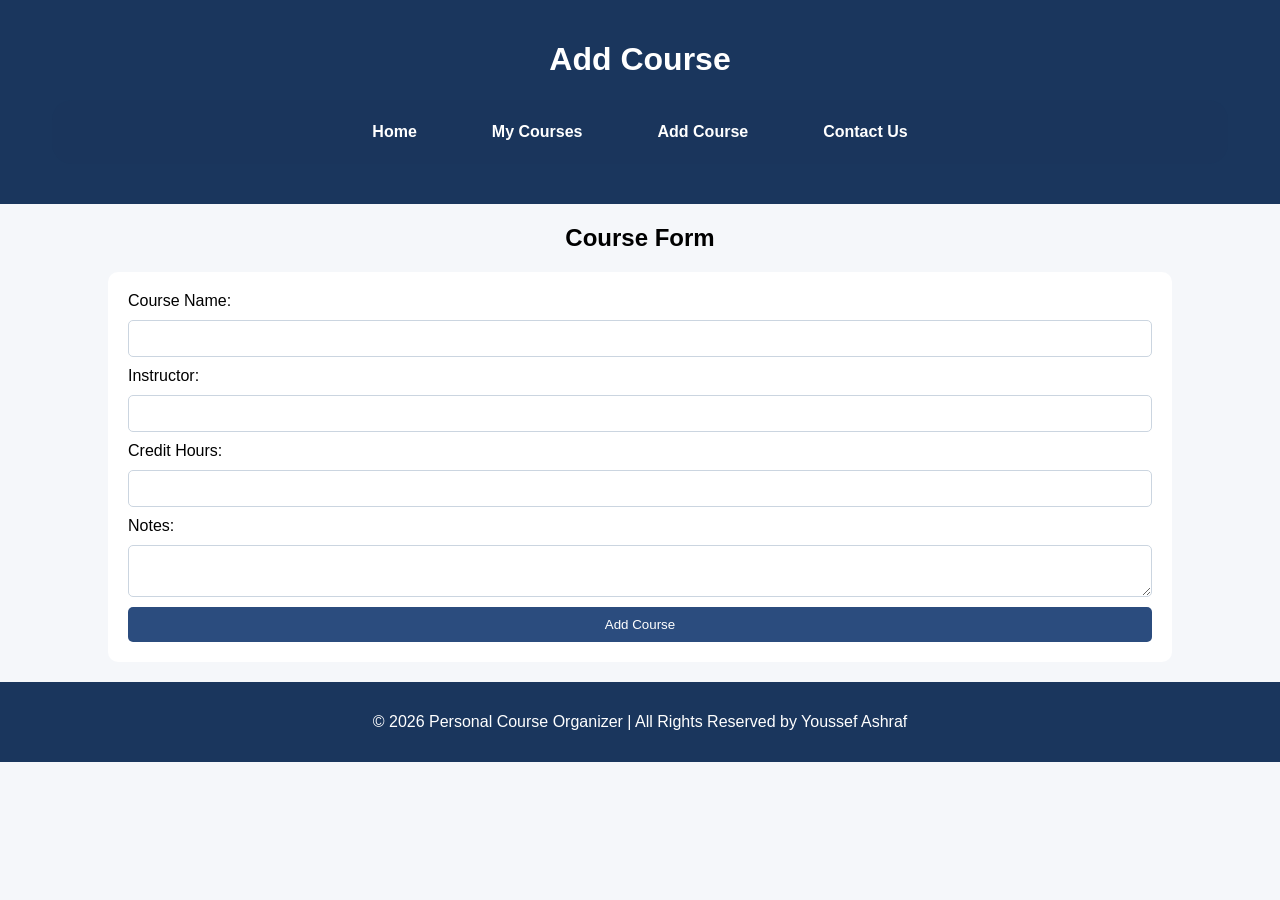
==== add_course.html @ 226c3c68 "Add files via upload" ====
<!DOCTYPE html>
<html lang="en">
<head>
    <meta charset="UTF-8">
    <meta name="viewport" content="width=device-width, initial-scale=1.0">
    <title>Add Course</title>
    <link rel="stylesheet" href="add_course.css">
</head>
<body>
    <header>
        <h1>Add Course</h1>
        <nav>
            <a href="index.html">Home</a>
            <a href="my_courses.html">My Courses</a>
            <a href="add_course.html">Add Course</a>
            <a href="contact_us.html">Contact Us</a>
        </nav>
    </header>

    <main>
        <section>
            <h2 align="center">Course Form</h2>
            <form>
                <label>Course Name:</label>
                <input type="text" required>

                <label>Instructor:</label>
                <input type="text" required>

                <label>Credit Hours:</label>
                <input type="number" required>

                <label>Notes:</label>
                <textarea></textarea>

                <button type="submit">Add Course</button>
            </form>
        </section>
    </main>

    <footer>
        <p>&copy; 2026 Personal Course Organizer | All Rights Reserved by Youssef Ashraf</p>
    </footer>
</body>
</html>
---- add_course.css ----
body{margin:0;font-family:Arial;background:#f5f7fa}
header{background:#1A365D;color:#fff;text-align:center;padding:20px}
nav {
    background: rgba(26, 54, 93, 0.90);
    padding: 15px 30px;
    border-radius: 20px;
    width: 90%;
    margin: 20px auto;
    display: flex;
    justify-content: center;
    align-items: center;
    gap: 15px;
}
nav a {
    color: white;
    margin: 0 15px;
    text-decoration: none;
    font-weight: 600;
    transition: 0.3s ease;
    padding: 8px 15px;
    border-radius: 12px;
}
nav a:hover {
    background: #537db9;
    color: #fff;
    transform: translateY(-2px);
}
form{width:80%;margin:20px auto;display:flex;flex-direction:column;gap:10px;background:#fff;padding:20px;border-radius:10px}
input,textarea{padding:10px;border:1px solid #CBD5E0;border-radius:5px}
button{background:#2B4C7E;color:#fff;padding:10px;border:none;border-radius:5px;cursor:pointer}
button:hover{background:#1A365D}
footer{background:#1A365D;color:#fff;text-align:center;padding:15px;margin-top:20px}
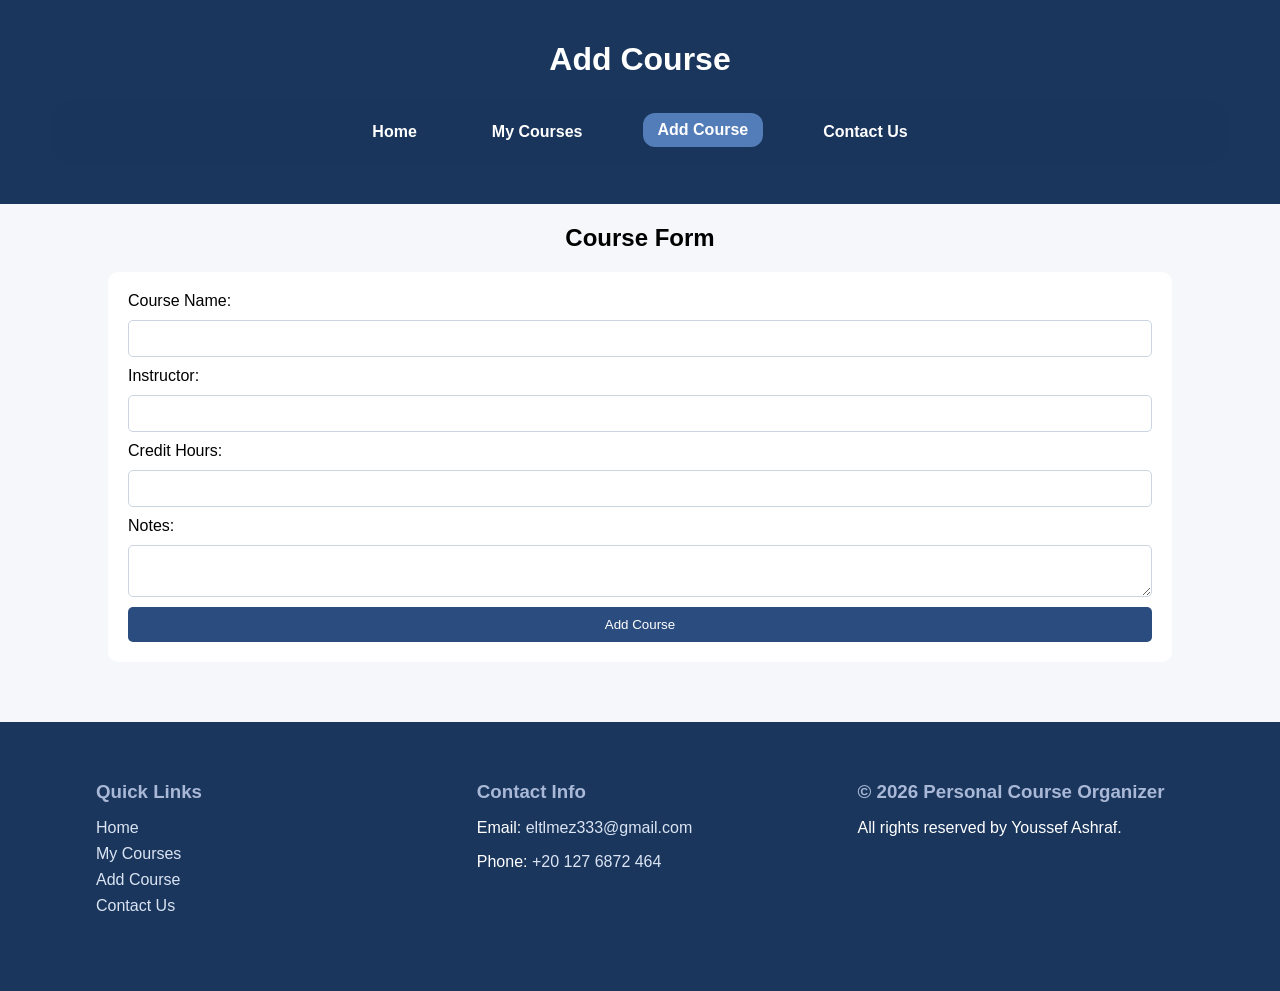
==== commit 1cd408ac: "New version" ====
--- a/add_course.html
+++ b/add_course.html
@@ -1,45 +1,70 @@
-<!DOCTYPE html>
-<html lang="en">
-<head>
-    <meta charset="UTF-8">
-    <meta name="viewport" content="width=device-width, initial-scale=1.0">
-    <title>Add Course</title>
-    <link rel="stylesheet" href="add_course.css">
-</head>
-<body>
-    <header>
-        <h1>Add Course</h1>
-        <nav>
-            <a href="index.html">Home</a>
-            <a href="my_courses.html">My Courses</a>
-            <a href="add_course.html">Add Course</a>
-            <a href="contact_us.html">Contact Us</a>
-        </nav>
-    </header>
-
-    <main>
-        <section>
-            <h2 align="center">Course Form</h2>
-            <form>
-                <label>Course Name:</label>
-                <input type="text" required>
-
-                <label>Instructor:</label>
-                <input type="text" required>
-
-                <label>Credit Hours:</label>
-                <input type="number" required>
-
-                <label>Notes:</label>
-                <textarea></textarea>
-
-                <button type="submit">Add Course</button>
-            </form>
-        </section>
-    </main>
-
-    <footer>
-        <p>&copy; 2026 Personal Course Organizer | All Rights Reserved by Youssef Ashraf</p>
-    </footer>
-</body>
+<!DOCTYPE html>
+<html lang="en">
+<head>
+    <meta charset="UTF-8">
+    <meta name="viewport" content="width=device-width, initial-scale=1.0">
+    <title>Add Course</title>
+    <link rel="stylesheet" href="add_course.css">
+</head>
+<div class="page-container">
+    <body>
+        <header>
+            <h1>Add Course</h1>
+            <nav>
+                <a href="index.html">Home</a>
+                <a href="my_courses.html">My Courses</a>
+                <a href="add_course.html" class="active">Add Course</a>
+                <a href="contact_us.html">Contact Us</a>
+            </nav>
+        </header>
+
+        <main>
+            <section>
+                <h2 style="text-align: center;">Course Form</h2>
+                <form>
+                    <label>Course Name:</label>
+                    <input type="text" required>
+
+                    <label>Instructor:</label>
+                    <input type="text" required>
+
+                    <label>Credit Hours:</label>
+                    <input type="number" required>
+
+                    <label>Notes:</label>
+                    <textarea></textarea>
+
+                    <button type="submit">Add Course</button>
+                </form>
+            </section>
+        </main>
+
+        <footer>
+            <div class="footer-container">
+
+                <div class="footer-section">
+                    <h3>Quick Links</h3>
+                    <ul>
+                        <li><a href="index.html">Home</a></li>
+                        <li><a href="my_courses.html">My Courses</a></li>
+                        <li><a href="add_course.html">Add Course</a></li>
+                        <li><a href="contact_us.html">Contact Us</a></li>
+                    </ul>
+                </div>
+
+                <div class="footer-section">
+                    <h3>Contact Info</h3>
+                    <p>Email: <a href="mailto:eltlmez333@gmail.com">eltlmez333@gmail.com</a></p>
+                    <p>Phone: <a href="tel:+201276872464">+20 127 6872 464</a></p>
+                </div>
+
+                <div class="footer-section">
+                    <h3>&copy; 2026 Personal Course Organizer</h3>
+                    <p>All rights reserved by Youssef Ashraf.</p>
+                </div>
+
+            </div>
+        </footer>
+    </body>
+</div>
 </html>
--- a/add_course.css
+++ b/add_course.css
@@ -1,32 +1,91 @@
-body{margin:0;font-family:Arial;background:#f5f7fa}
-header{background:#1A365D;color:#fff;text-align:center;padding:20px}
-nav {
-    background: rgba(26, 54, 93, 0.90);
-    padding: 15px 30px;
-    border-radius: 20px;
-    width: 90%;
-    margin: 20px auto;
-    display: flex;
-    justify-content: center;
-    align-items: center;
-    gap: 15px;
-}
-nav a {
-    color: white;
-    margin: 0 15px;
-    text-decoration: none;
-    font-weight: 600;
-    transition: 0.3s ease;
-    padding: 8px 15px;
-    border-radius: 12px;
-}
-nav a:hover {
-    background: #537db9;
-    color: #fff;
-    transform: translateY(-2px);
-}
-form{width:80%;margin:20px auto;display:flex;flex-direction:column;gap:10px;background:#fff;padding:20px;border-radius:10px}
-input,textarea{padding:10px;border:1px solid #CBD5E0;border-radius:5px}
-button{background:#2B4C7E;color:#fff;padding:10px;border:none;border-radius:5px;cursor:pointer}
-button:hover{background:#1A365D}
-footer{background:#1A365D;color:#fff;text-align:center;padding:15px;margin-top:20px}+body{margin:0;font-family:Arial;background:#f5f7fa}
+header{background:#1A365D;color:#fff;text-align:center;padding:20px}
+nav {
+    background: rgba(26, 54, 93, 0.90);
+    padding: 15px 30px;
+    border-radius: 20px;
+    width: 90%;
+    margin: 20px auto;
+    display: flex;
+    justify-content: center;
+    align-items: center;
+    gap: 15px;
+}
+nav a {
+    color: white;
+    margin: 0 15px;
+    text-decoration: none;
+    font-weight: 600;
+    transition: 0.3s ease;
+    padding: 8px 15px;
+    border-radius: 12px;
+}
+nav a:hover {
+    background: #537db9;
+    color: #fff;
+    transform: translateY(-2px);
+}
+nav a.active{
+    background: #537db9;
+    color: #fff;
+    border-radius: 12px;
+    transform: translateY(-2px);
+}
+form{width:80%;margin:20px auto;display:flex;flex-direction:column;gap:10px;background:#fff;padding:20px;border-radius:10px}
+input,textarea{padding:10px;border:1px solid #CBD5E0;border-radius:5px}
+button{background:#2B4C7E;color:#fff;padding:10px;border:none;border-radius:5px;cursor:pointer}
+button:hover{background:#1A365D}
+footer {
+    background: #1A365D;
+    padding: 40px 0;
+    color: white;
+    margin-top: 40px;
+}
+
+.footer-container {
+    width: 85%;
+    margin: auto;
+    display: flex;
+    justify-content: space-between;
+    flex-wrap: wrap;
+}
+
+.footer-section {
+    width: 30%;
+    min-width: 200px;
+    margin-bottom: 20px;
+}
+
+.footer-section h3 {
+    margin-bottom: 10px;
+    color: #A9B8D6;
+}
+
+.footer-section ul {
+    list-style: none;
+    padding: 0;
+    display: flex;
+    flex-direction: column;
+    gap: 8px;
+}
+
+.footer-section a {
+    color: #dbe4f3;
+    text-decoration: none;
+    transition: 0.3s ease;
+}
+
+.footer-section a:hover {
+    color: #A9B8D6;
+    letter-spacing: 0.5px;
+}
+.page-container {
+    min-height: 100vh;
+    display: flex;
+    flex-direction: column;
+}
+main {
+    flex: 1;
+}
+
+@media(max-width:600px){nav a{display:block;margin:10px 0}}
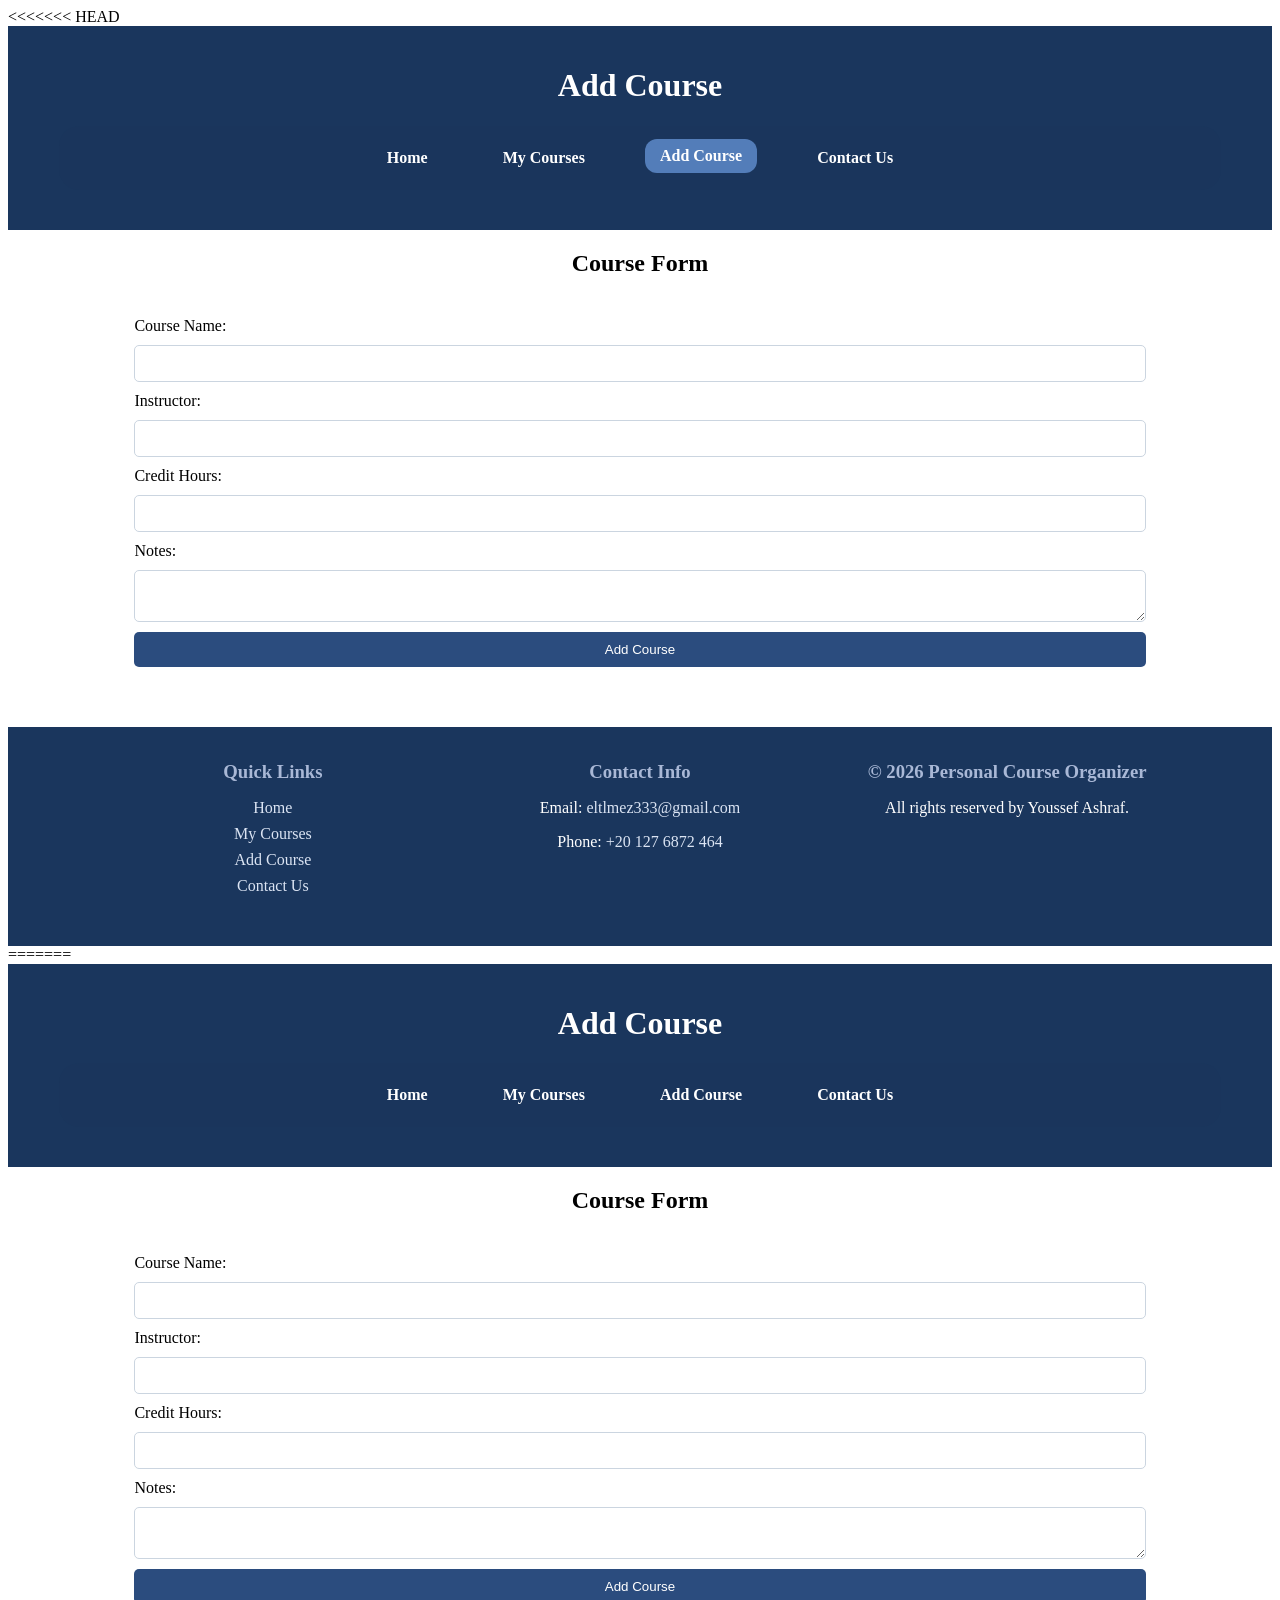
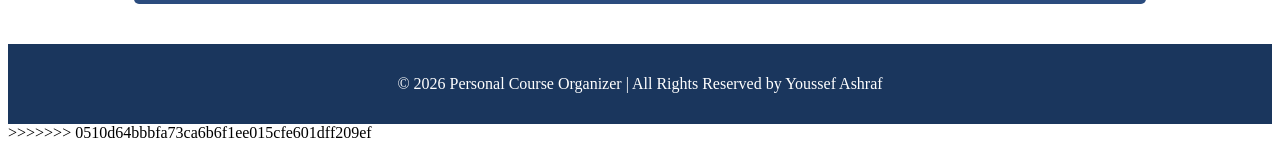
==== commit 02fc77ed: "Merge branch 'main' of https://github.com/Youssef-Ashraf-engineer/Personal-Course-Organizer" ====
--- a/add_course.html
+++ b/add_course.html
@@ -1,3 +1,4 @@
+<<<<<<< HEAD
 <!DOCTYPE html>
 <html lang="en">
 <head>
@@ -67,4 +68,50 @@
         </footer>
     </body>
 </div>
+=======
+<!DOCTYPE html>
+<html lang="en">
+<head>
+    <meta charset="UTF-8">
+    <meta name="viewport" content="width=device-width, initial-scale=1.0">
+    <title>Add Course</title>
+    <link rel="stylesheet" href="add_course.css">
+</head>
+<body>
+    <header>
+        <h1>Add Course</h1>
+        <nav>
+            <a href="index.html">Home</a>
+            <a href="my_courses.html">My Courses</a>
+            <a href="add_course.html">Add Course</a>
+            <a href="contact_us.html">Contact Us</a>
+        </nav>
+    </header>
+
+    <main>
+        <section>
+            <h2 align="center">Course Form</h2>
+            <form>
+                <label>Course Name:</label>
+                <input type="text" required>
+
+                <label>Instructor:</label>
+                <input type="text" required>
+
+                <label>Credit Hours:</label>
+                <input type="number" required>
+
+                <label>Notes:</label>
+                <textarea></textarea>
+
+                <button type="submit">Add Course</button>
+            </form>
+        </section>
+    </main>
+
+    <footer>
+        <p>&copy; 2026 Personal Course Organizer | All Rights Reserved by Youssef Ashraf</p>
+    </footer>
+</body>
+>>>>>>> 0510d64bbbfa73ca6b6f1ee015cfe601dff209ef
 </html>
--- a/add_course.css
+++ b/add_course.css
@@ -1,3 +1,4 @@
+<<<<<<< HEAD
 body{margin:0;font-family:Arial;background:#f5f7fa}
 header{background:#1A365D;color:#fff;text-align:center;padding:20px}
 nav {
@@ -88,4 +89,39 @@
     flex: 1;
 }
 
-@media(max-width:600px){nav a{display:block;margin:10px 0}}+@media(max-width:600px){nav a{display:block;margin:10px 0}}
+=======
+body{margin:0;font-family:Arial;background:#f5f7fa}
+header{background:#1A365D;color:#fff;text-align:center;padding:20px}
+nav {
+    background: rgba(26, 54, 93, 0.90);
+    padding: 15px 30px;
+    border-radius: 20px;
+    width: 90%;
+    margin: 20px auto;
+    display: flex;
+    justify-content: center;
+    align-items: center;
+    gap: 15px;
+}
+nav a {
+    color: white;
+    margin: 0 15px;
+    text-decoration: none;
+    font-weight: 600;
+    transition: 0.3s ease;
+    padding: 8px 15px;
+    border-radius: 12px;
+}
+nav a:hover {
+    background: #537db9;
+    color: #fff;
+    transform: translateY(-2px);
+}
+form{width:80%;margin:20px auto;display:flex;flex-direction:column;gap:10px;background:#fff;padding:20px;border-radius:10px}
+input,textarea{padding:10px;border:1px solid #CBD5E0;border-radius:5px}
+button{background:#2B4C7E;color:#fff;padding:10px;border:none;border-radius:5px;cursor:pointer}
+button:hover{background:#1A365D}
+footer{background:#1A365D;color:#fff;text-align:center;padding:15px;margin-top:20px}
+@media(max-width:600px){nav a{display:block;margin:10px 0}}
+>>>>>>> 0510d64bbbfa73ca6b6f1ee015cfe601dff209ef
--- a/add_course.css
+++ b/add_course.css
@@ -1,3 +1,4 @@
+<<<<<<< HEAD
 body{margin:0;font-family:Arial;background:#f5f7fa}
 header{background:#1A365D;color:#fff;text-align:center;padding:20px}
 nav {
@@ -88,4 +89,39 @@
     flex: 1;
 }
 
-@media(max-width:600px){nav a{display:block;margin:10px 0}}+@media(max-width:600px){nav a{display:block;margin:10px 0}}
+=======
+body{margin:0;font-family:Arial;background:#f5f7fa}
+header{background:#1A365D;color:#fff;text-align:center;padding:20px}
+nav {
+    background: rgba(26, 54, 93, 0.90);
+    padding: 15px 30px;
+    border-radius: 20px;
+    width: 90%;
+    margin: 20px auto;
+    display: flex;
+    justify-content: center;
+    align-items: center;
+    gap: 15px;
+}
+nav a {
+    color: white;
+    margin: 0 15px;
+    text-decoration: none;
+    font-weight: 600;
+    transition: 0.3s ease;
+    padding: 8px 15px;
+    border-radius: 12px;
+}
+nav a:hover {
+    background: #537db9;
+    color: #fff;
+    transform: translateY(-2px);
+}
+form{width:80%;margin:20px auto;display:flex;flex-direction:column;gap:10px;background:#fff;padding:20px;border-radius:10px}
+input,textarea{padding:10px;border:1px solid #CBD5E0;border-radius:5px}
+button{background:#2B4C7E;color:#fff;padding:10px;border:none;border-radius:5px;cursor:pointer}
+button:hover{background:#1A365D}
+footer{background:#1A365D;color:#fff;text-align:center;padding:15px;margin-top:20px}
+@media(max-width:600px){nav a{display:block;margin:10px 0}}
+>>>>>>> 0510d64bbbfa73ca6b6f1ee015cfe601dff209ef
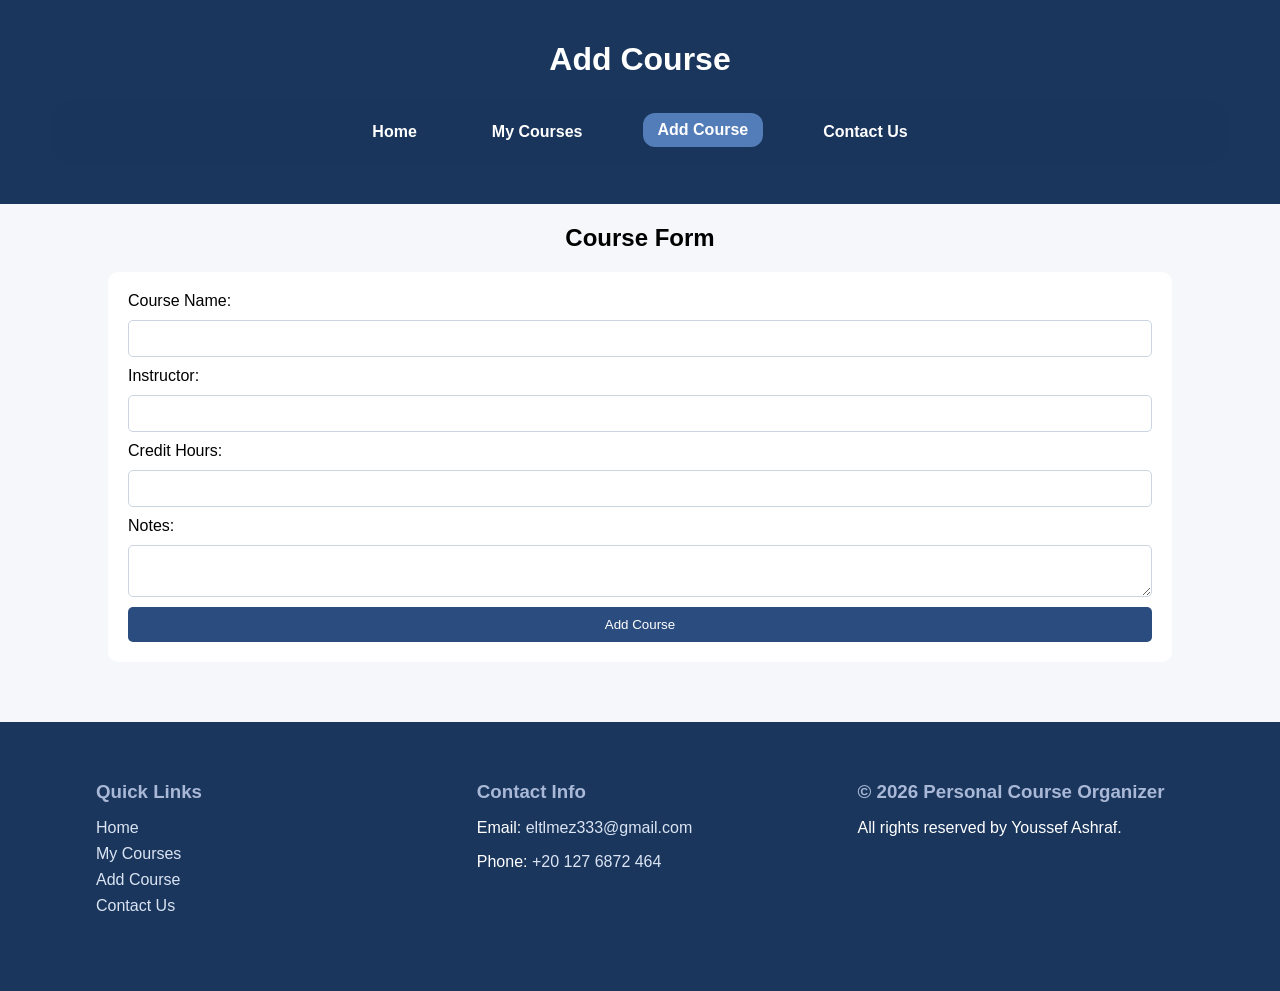
==== commit b542ae57: "Finish UI styling and update HTML pages" ====
--- a/add_course.html
+++ b/add_course.html
@@ -1,4 +1,3 @@
-<<<<<<< HEAD
 <!DOCTYPE html>
 <html lang="en">
 <head>
@@ -68,50 +67,4 @@
         </footer>
     </body>
 </div>
-=======
-<!DOCTYPE html>
-<html lang="en">
-<head>
-    <meta charset="UTF-8">
-    <meta name="viewport" content="width=device-width, initial-scale=1.0">
-    <title>Add Course</title>
-    <link rel="stylesheet" href="add_course.css">
-</head>
-<body>
-    <header>
-        <h1>Add Course</h1>
-        <nav>
-            <a href="index.html">Home</a>
-            <a href="my_courses.html">My Courses</a>
-            <a href="add_course.html">Add Course</a>
-            <a href="contact_us.html">Contact Us</a>
-        </nav>
-    </header>
-
-    <main>
-        <section>
-            <h2 align="center">Course Form</h2>
-            <form>
-                <label>Course Name:</label>
-                <input type="text" required>
-
-                <label>Instructor:</label>
-                <input type="text" required>
-
-                <label>Credit Hours:</label>
-                <input type="number" required>
-
-                <label>Notes:</label>
-                <textarea></textarea>
-
-                <button type="submit">Add Course</button>
-            </form>
-        </section>
-    </main>
-
-    <footer>
-        <p>&copy; 2026 Personal Course Organizer | All Rights Reserved by Youssef Ashraf</p>
-    </footer>
-</body>
->>>>>>> 0510d64bbbfa73ca6b6f1ee015cfe601dff209ef
 </html>
--- a/add_course.css
+++ b/add_course.css
@@ -1,4 +1,3 @@
-<<<<<<< HEAD
 body{margin:0;font-family:Arial;background:#f5f7fa}
 header{background:#1A365D;color:#fff;text-align:center;padding:20px}
 nav {
@@ -90,38 +89,3 @@
 }
 
 @media(max-width:600px){nav a{display:block;margin:10px 0}}
-=======
-body{margin:0;font-family:Arial;background:#f5f7fa}
-header{background:#1A365D;color:#fff;text-align:center;padding:20px}
-nav {
-    background: rgba(26, 54, 93, 0.90);
-    padding: 15px 30px;
-    border-radius: 20px;
-    width: 90%;
-    margin: 20px auto;
-    display: flex;
-    justify-content: center;
-    align-items: center;
-    gap: 15px;
-}
-nav a {
-    color: white;
-    margin: 0 15px;
-    text-decoration: none;
-    font-weight: 600;
-    transition: 0.3s ease;
-    padding: 8px 15px;
-    border-radius: 12px;
-}
-nav a:hover {
-    background: #537db9;
-    color: #fff;
-    transform: translateY(-2px);
-}
-form{width:80%;margin:20px auto;display:flex;flex-direction:column;gap:10px;background:#fff;padding:20px;border-radius:10px}
-input,textarea{padding:10px;border:1px solid #CBD5E0;border-radius:5px}
-button{background:#2B4C7E;color:#fff;padding:10px;border:none;border-radius:5px;cursor:pointer}
-button:hover{background:#1A365D}
-footer{background:#1A365D;color:#fff;text-align:center;padding:15px;margin-top:20px}
-@media(max-width:600px){nav a{display:block;margin:10px 0}}
->>>>>>> 0510d64bbbfa73ca6b6f1ee015cfe601dff209ef
